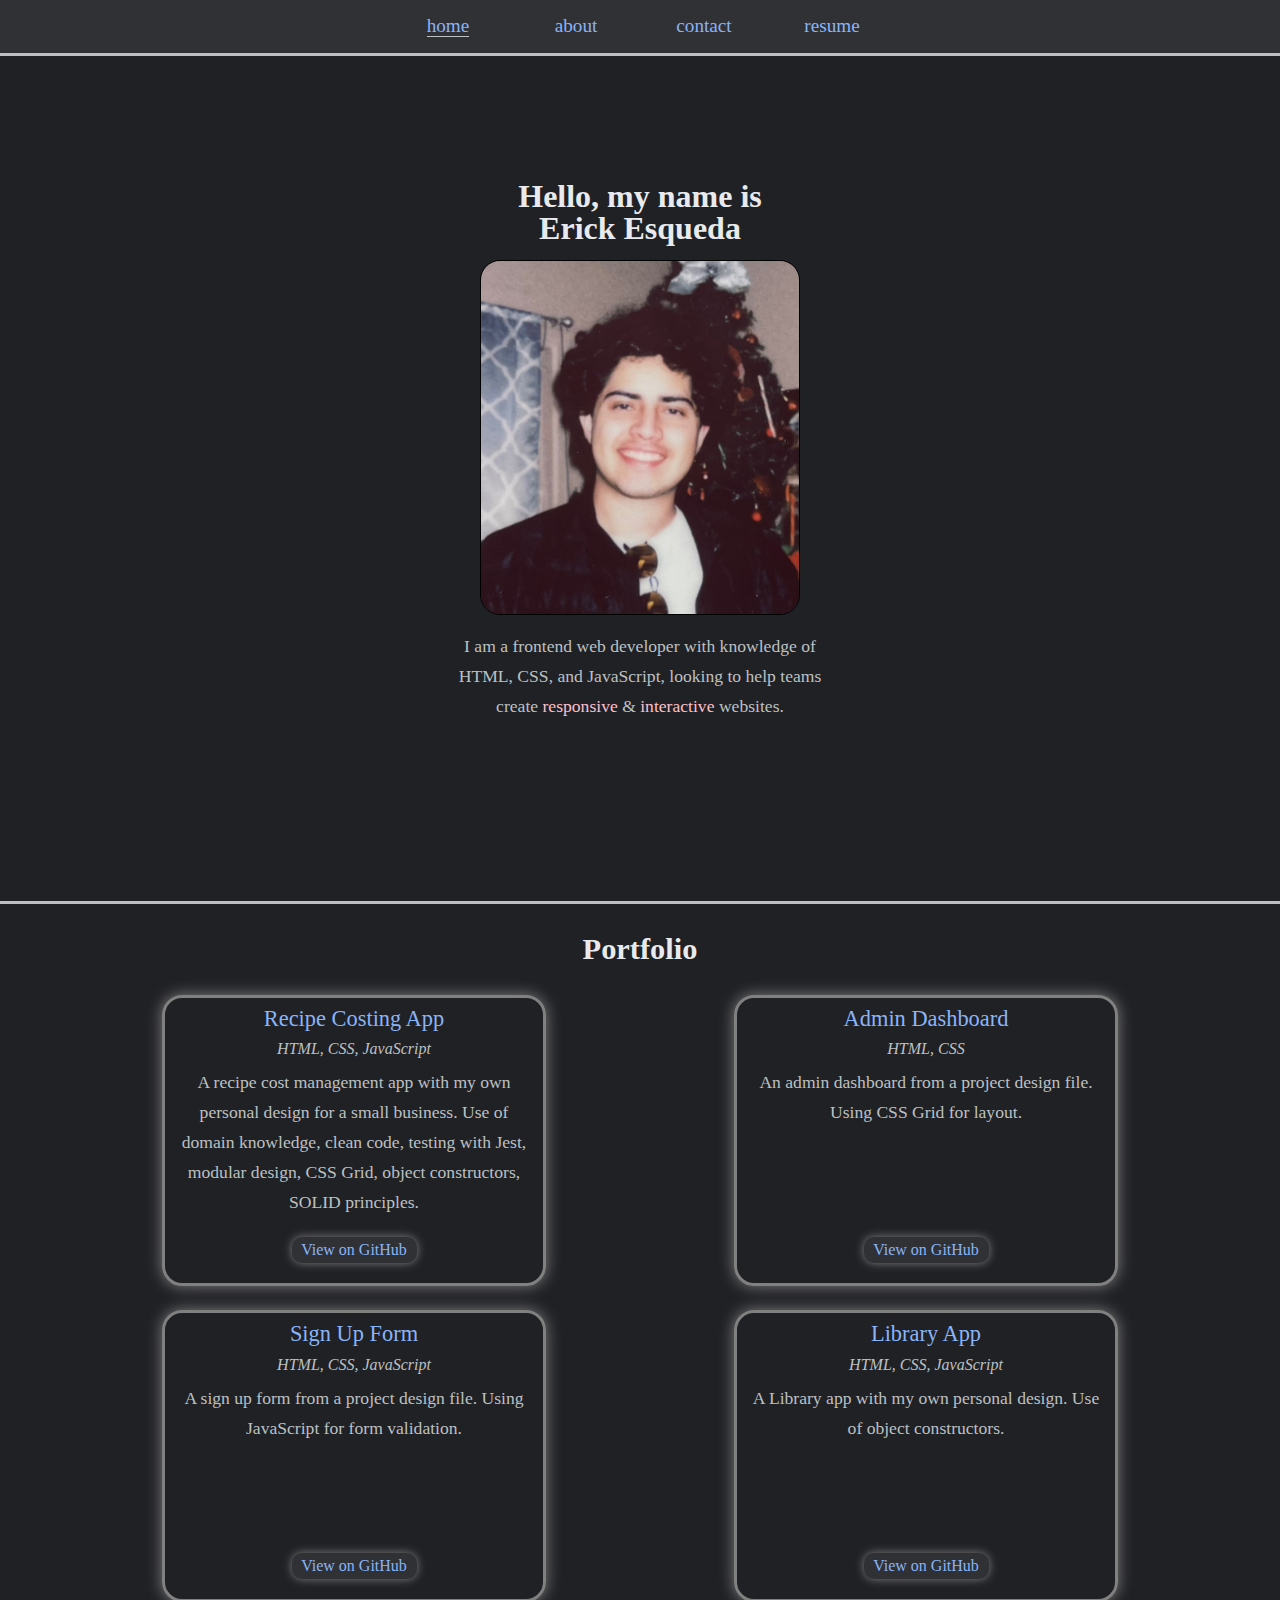
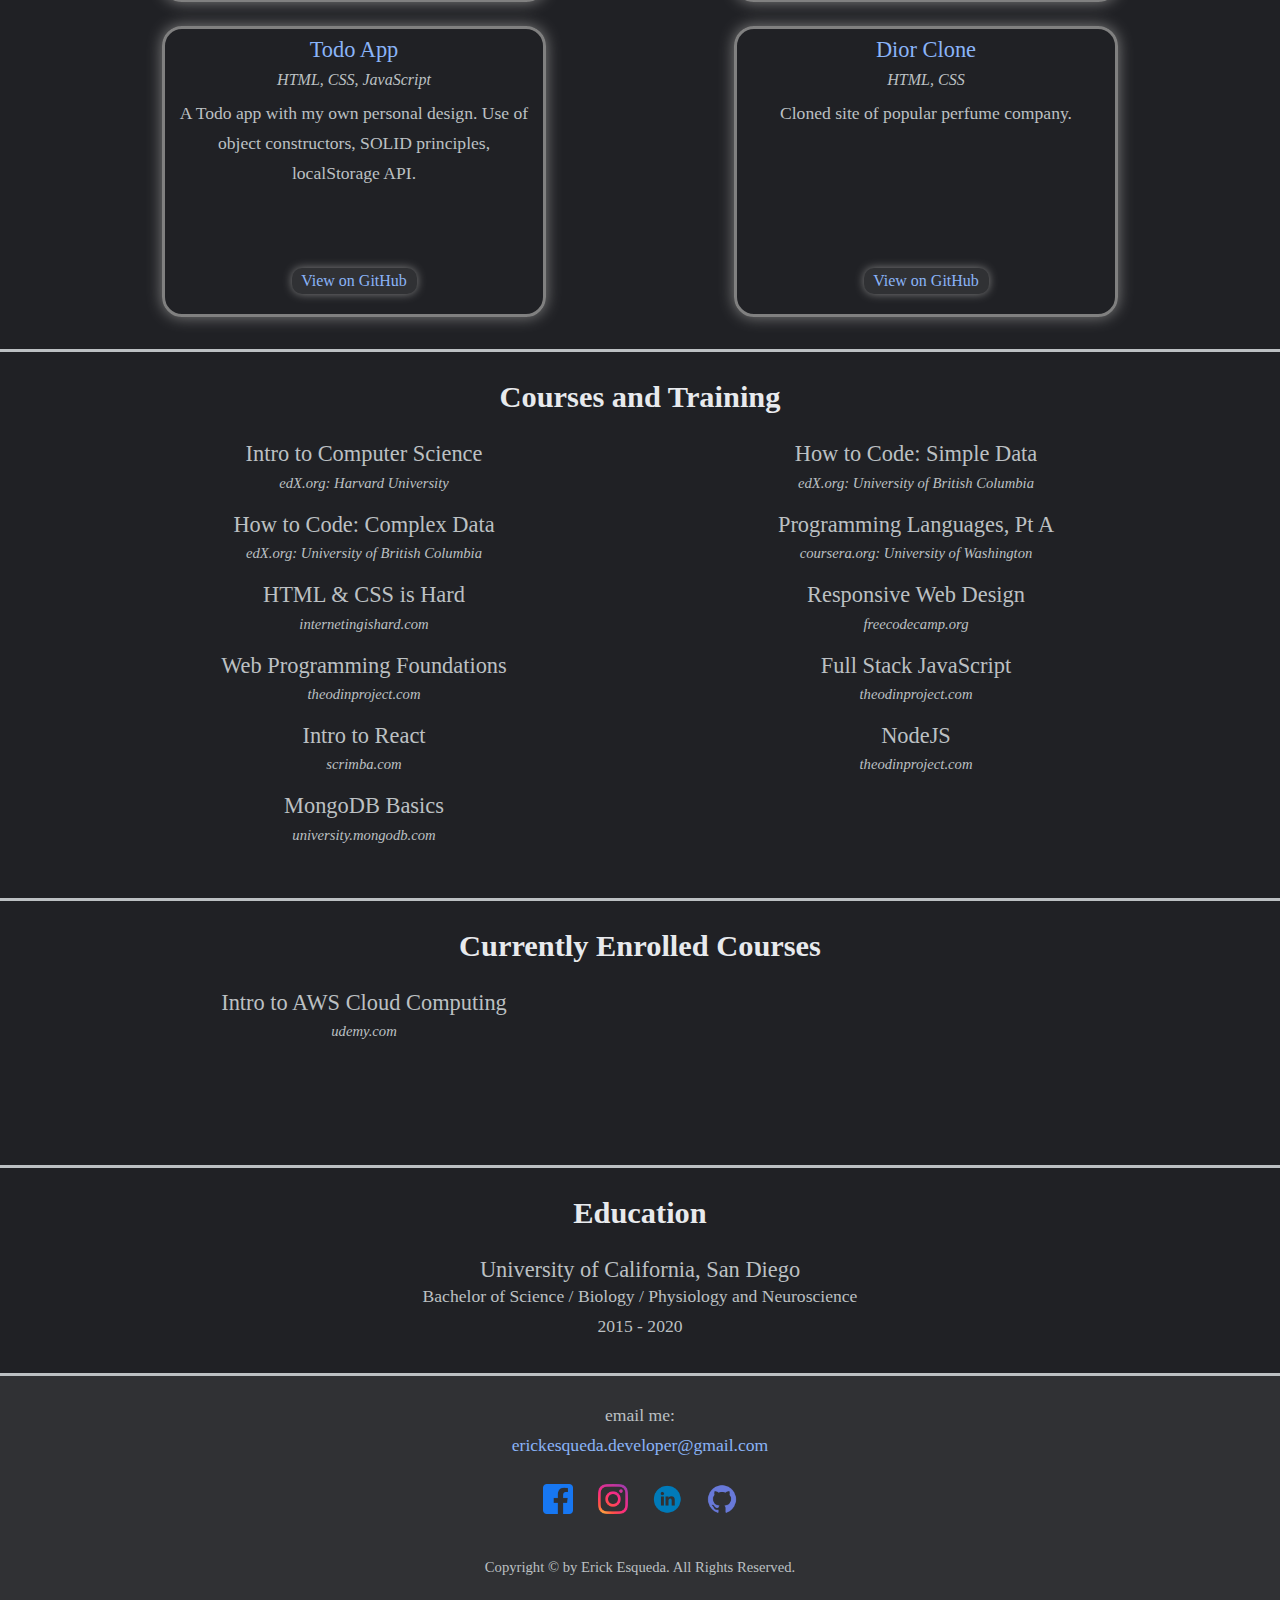
==== index.html @ 00683ad4 "updated recipe costing app description" ====
<!DOCTYPE html>
<html lang="en">
<head>
    <meta charset="UTF-8">
    <meta http-equiv="X-UA-Compatible" content="IE=edge">
    <meta name="viewport" content="width=device-width, initial-scale=1.0">
    <title>Erick Esqueda | Web Developer</title>
    <link rel="shortcut icon" type="image/png" href="images/computer-verymin.png">
    <link rel="stylesheet" href="style.css">
    <script src="main.js" defer></script>
    <meta property="og:type" content="website">
    <meta property="og:url" content="https://www.erickesqueda.net">
    <meta property="og:title" content="Erick Esqueda Web Development Portfolio">
    <meta property="og:description" content="My portfolio of web development projects.">
</head>
<body>
    <header class="index-header">
        <nav class="index-header__nav">
            <ul>
                <li>
                    <a class="main-nav un" href="index.html">home</a>
                </li>
                <li>
                    <a class="main-nav un" href="about.html">about</a>
                </li>
                <li>
                    <a class="main-nav un" href="contact.html">contact</a>
                </li>
                <li>
                    <a class="main-nav un" href="https://docs.google.com/document/d/10bdjWqkvaNZwaGxLFEgJvpulF6tFJITcMm9F76aHC4Q/edit?usp=sharing" target="_blank">resume</a>
                </li>
            </ul>
        </nav>
        <section class="index-header__title">
            <h1>Hello, my name is<br>Erick Esqueda</h1>
            <img src="images/portrait-small-min.jpg" alt="selfie">
            <p>I am a frontend web developer with knowledge of HTML, CSS, and JavaScript, looking to help teams create <span class="responsive">responsive</span> & <span class="interactive">interactive</span> websites.</p>
        </section>
    </header>
    <main>
        <section class="portfolio">
            <h2 class="portfolio__title">Portfolio</h2>
            <ul class="portfolio__projects">
                <li class="project">
                    <h3><a class="un" href="https://solovinomuncher.github.io/recipe-cost-management-app/" target="_blank">Recipe Costing App</a></h3>
                    <em>HTML, CSS, JavaScript</em>
                    <p>A recipe cost management app with my own personal design for a small business. Use of domain knowledge, clean code, testing with Jest, modular design, CSS Grid, object constructors, SOLID principles.</p>
                    <a class="btn-view-github" href="https://github.com/solovinomuncher/recipe-cost-management-app" target="_blank">View on GitHub</a>
                </li>
                <li class="project">
                    <h3><a class="un" href="https://solovinomuncher.github.io/admin-dashboard/" target="_blank">Admin Dashboard</a></h3>
                    <em>HTML, CSS</em>
                    <p>An admin dashboard from a project design file. Using CSS Grid for layout.</p>
                    <a class="btn-view-github" href="https://github.com/solovinomuncher/admin-dashboard" target="_blank">View on GitHub</a>
                </li>
                <li class="project">
                    <h3><a class="un" href="https://solovinomuncher.github.io/sign-up-form/" target="_blank">Sign Up Form</a></h3>
                    <em>HTML, CSS, JavaScript</em>
                    <p>A sign up form from a project design file. Using JavaScript for form validation.</p>
                    <a class="btn-view-github" href="https://github.com/solovinomuncher/sign-up-form" target="_blank">View on GitHub</a>
                </li>
                <li class="project">
                    <h3><a class="un" href="https://solovinomuncher.github.io/library-app/" target="_blank">Library App</a></h3>
                    <em>HTML, CSS, JavaScript</em>
                    <p>A Library app with my own personal design. Use of object constructors.</p>
                    <a class="btn-view-github" href="https://github.com/solovinomuncher/library-app" target="_blank">View on GitHub</a>
                </li>
                <li class="project">
                    <h3><a class="un" href="https://solovinomuncher.github.io/todo-app-v2/" target="_blank">Todo App</a></h3>
                    <em>HTML, CSS, JavaScript</em>
                    <p>A Todo app with my own personal design. Use of object constructors, SOLID principles, localStorage API.</p>
                    <a class="btn-view-github" href="https://github.com/solovinomuncher/todo-app-v2" target="_blank">View on GitHub</a>
                </li>
                <li class="project">
                    <h3><a class="un" href="https://solovinomuncher.github.io/perfume-website/" target="_blank">Dior Clone</a></h3>
                    <em>HTML, CSS</em>
                    <p>Cloned site of popular perfume company.</p>
                    <a class="btn-view-github" href="https://github.com/solovinomuncher/perfume-website" target="_blank">View on GitHub</a>
                </li>
            </ul>
        </section>
        <section class="courses-and-training">
            <h2 class="courses-and-training__title">Courses and Training</h2>
            <ul class="courses-and-training__list">
                <li class="courses-and-training__list__items">
                    <h3><a class="un" href="https://www.edx.org/course/introduction-computer-science-harvardx-cs50x" target="_blank">Intro to Computer Science</a></h3>
                    <p><small><em>edX.org: Harvard University</em></small></p>
                </li>
                <li class="courses-and-training__list__items">
                    <h3><a class="un" href="https://www.edx.org/course/how-to-code-simple-data" target="_blank">How to Code: Simple Data</a></h3>
                    <p><small><em>edX.org: University of British Columbia</em></small></p>
                </li>
                <li class="courses-and-training__list__items">
                    <h3><a class="un" href="https://www.edx.org/course/how-to-code-complex-data" target="_blank">How to Code: Complex Data</a></h3>
                    <p><small><em>edX.org: University of British Columbia</em></small></p>
                </li>
                <li class="courses-and-training__list__items">
                    <h3><a class="un" href="https://www.coursera.org/learn/programming-languages" target="_blank">Programming Languages, Pt A</a></h3>
                    <p><small><em>coursera.org: University of Washington</em></small></p>
                </li>
                <li class="courses-and-training__list__items">
                    <h3><a class="un" href="https://www.internetingishard.com/html-and-css/" target="_blank">HTML & CSS is Hard</a></h3>
                    <p><small><em>internetingishard.com</em></small></p>
                </li>
                <li class="courses-and-training__list__items">
                    <h3><a class="un" href="https://www.freecodecamp.org/learn/responsive-web-design/" target="_blank">Responsive Web Design</a></h3>
                    <p id="portfolio"><small><em>freecodecamp.org</em></small></p>
                </li>
                <li class="courses-and-training__list__items">
                    <h3><a class="un" href="https://www.theodinproject.com/paths/foundations/courses/foundations" target="_blank">Web Programming Foundations</a></h3>
                    <p id="portfolio"><small><em>theodinproject.com</em></small></p>
                </li>
                <li class="courses-and-training__list__items">
                    <h3><a class="un" href="https://www.theodinproject.com/paths/full-stack-javascript?" target="_blank">Full Stack JavaScript</a></h3>
                    <p id="portfolio"><small><em>theodinproject.com</em></small></p>
                </li>
                <li class="courses-and-training__list__items">
                    <h3><a class="un" href="https://scrimba.com/learn/learnreact" target="_blank">Intro to React</a></h3>
                    <p id="portfolio"><small><em>scrimba.com</em></small></p>
                </li>
                <li class="courses-and-training__list__items">
                    <h3><a class="un" href="https://www.theodinproject.com/paths/full-stack-javascript/courses/nodejs" target="_blank">NodeJS</a></h3>
                    <p id="portfolio"><small><em>theodinproject.com</em></small></p>
                </li>
                <li class="courses-and-training__list__items">
                    <h3><a class="un" href="https://university.mongodb.com/courses/M001/about" target="_blank">MongoDB Basics</a></h3>
                    <p id="portfolio"><small><em>university.mongodb.com</em></small></p>
                </li>
            </ul>
        </section>
        <section class="courses-and-training">
            <h2 class="courses-and-training__title">Currently Enrolled Courses</h2>
            <ul class="courses-and-training__list">
                <li class="courses-and-training__list__items">
                    <h3><a class="un" href="https://www.udemy.com/course/introduction-to-aws-cloud-computing/?LSNPUBID=JVFxdTr9V80&ranEAID=JVFxdTr9V80&ranMID=39197&ranSiteID=JVFxdTr9V80-3hwaSV8CZzuZ5a.ZhINGnw&utm_medium=udemyads&utm_source=aff-campaign" target="_blank">Intro to AWS Cloud Computing</a></h3>
                    <p id="portfolio"><small><em>udemy.com</em></small></p>
                </li>
            </ul>
        </section>
        <section class="education">
            <h2 class="education__title">Education</h2>
            <ul class="education__list">
                <li class="education__list__items">
                    <h3>University of California, San Diego</h3> 
                    <p>Bachelor of Science / Biology / Physiology and Neuroscience</p>
                    <p><time datetime="2015">2015</time> - <time datetime="2020">2020</time></p>
                </li>
            </ul>
        </section>
    </main>
    <footer class="footer">
        <address id="contact" class="footer__contact-info">
            <p>email me:</p>
            <p><a href="mailto:erickesqueda.developer@gmail.com">erickesqueda.developer@gmail.com</a></p>
        </address>
        <ul class="footer__socials">
            <li>
                <a href="https://www.facebook.com/erick.esqueda.5" class="socials facebook"><img class="socials-img" src="images/fb-logo-min.png"></a>
            </li>
            <li>
                <a href="https://www.instagram.com/doublee922/" class="socials instagram"><img class="socials-img" src="images/ig-logo-verymin.png"></a>
            </li>
            <li>
                <a href="https://www.linkedin.com/in/erickesqueda/" class="socials linkedin"><img class="socials-img" src="images/linkedin-logo-verymin.png"></a>
            </li>
            <li>
                <a href="https://github.com/solovinomuncher/" class="socials github"><img class="socials-img" src="images/github-logo-min.png"></a>
            </li>
        </ul>
        <p class="footer__copyright-info"><small>Copyright © by Erick Esqueda. All Rights Reserved.</small></p>
    </footer>
</body>
</html>
---- style.css ----
/* CSS Reset */

* {
  box-sizing: border-box;
}

html,
body,
div,
span,
applet,
object,
iframe,
h1,
h2,
h3,
h4,
h5,
h6,
p,
blockquote,
pre,
a,
abbr,
acronym,
address,
big,
cite,
code,
del,
dfn,
em,
img,
ins,
kbd,
q,
s,
samp,
small,
strike,
strong,
sub,
sup,
tt,
var,
b,
u,
i,
center,
dl,
dt,
dd,
ol,
ul,
li,
fieldset,
form,
label,
legend,
table,
caption,
tbody,
tfoot,
thead,
tr,
th,
td,
article,
aside,
canvas,
details,
embed,
figure,
figcaption,
footer,
header,
hgroup,
menu,
nav,
output,
ruby,
section,
summary,
time,
mark,
audio,
video {
  margin: 0;
  padding: 0;
  border: 0;
  font-size: 100%;
  font: inherit;
  vertical-align: baseline;
}
/* HTML5 display-role reset for older browsers */
article,
aside,
details,
figcaption,
figure,
footer,
header,
hgroup,
menu,
nav,
section {
  display: block;
}
body {
  line-height: 1;
}
ol,
ul {
  list-style: none;
}
blockquote,
q {
  quotes: none;
}
blockquote:before,
blockquote:after,
q:before,
q:after {
  content: "";
  content: none;
}
table {
  border-collapse: collapse;
  border-spacing: 0;
}

/* variables */

:root {
  /* --main-bg-color: #212121; */
  /* Google's dark mode black bg main */
  --main-bg-color: rgba(32, 33, 37);

  /* Google's dark mode grey bg secondary */
  --secondary-bg-color: rgba(48, 49, 52, 1);

  /* --main-text-color: rgba(245, 245, 245, 0.87); */
  /* Google's dark mode white text */
  --main-text-color: rgba(188, 192, 195, 1);

  /* --link-color: rgba(11, 127, 171, 1); */
  /* Google's dark mode blue link */
  --link-color: rgba(138, 180, 248, 1);

  /* --link-hover-color: darkorchid; */
  /* Google's dark mode purple link */
  --link-hover-color: rgba(197, 138, 249, 1);

  /* Google's dark mode white main result */
  --h1-h2-color: rgba(232, 234, 237, 1);

  --main-font-family: "Roboto Slab", serif;
}

/* font & text */

@import url("https://fonts.googleapis.com/css2?family=Roboto&family=Roboto+Slab&display=swap");

html {
  scroll-behavior: smooth;
  font-family: "Roboto", sans-serif;
  font-family: "Roboto Slab", serif;
}

h1 {
  font-size: 2rem;
  color: var(--h1-h2-color);
  font-weight: bold;
}

h2 {
  font-size: 1.9rem;
  /* text-decoration: underline; */
  /* text-underline-offset: 2px; */
  color: var(--h1-h2-color);
  font-weight: bold;
}

h3 {
  font-size: 1.4rem;
}

p {
  font-size: 1.1rem;
  line-height: 30px;
}

em {
  font-style: italic;
}

small {
  font-size: smaller;
}

/* ================= */
/* utility */
/* ================= */

body {
  /* background: #121212; */
  background: var(--main-bg-color);
  color: var(--main-text-color);
}

/* links */
a {
  color: var(--link-color);
  text-decoration: none;
  transition: all 0.3s ease-in-out 0s;
}

h3 a {
  transition: all 0.3s ease-in-out 0s;
}

a:visited,
a:visited {
  color: var(--link-color);
}

a:hover,
a:active {
  color: var(--link-hover-color);
  transition: all 0.3s ease-in-out 0s;
}

h3 a:hover,
h3 a:active {
  color: var(--link-hover-color);
  transition: all 0.3s ease-in-out 0s;
}

.un {
  display: inline-block;
}

.un::after {
  content: "";
  width: 0px;
  height: 1px;
  display: block;
  background: var(--main-text-color);
  transition: 0.3s;
}

.un:hover::after {
  width: 100%;
}

.active {
  border-bottom: 1px solid var(--main-text-color);
}

.responsive {
  color: pink;
  display: inline-block;
  transition: font-size 0.3s ease-in-out 0s;
}

.responsive:hover {
  font-size: 0.75rem;
}

.interactive {
  color: pink;
  display: inline-block;
  transition: transform 0.3s ease-in-out 0s;
}

.interactive:hover {
  transform: rotate(180deg);
}

/* ================= */
/* index page */
/* ================= */

/* header */
.index-header {
  display: grid;
  text-align: center;
}

.index-header__nav {
  position: fixed;
  width: 100%;
  background: var(--secondary-bg-color);
  border-bottom: 3px solid var(--main-text-color);
}

.index-header__nav > ul {
  display: grid;
  grid-template-columns: 1fr 1fr 1fr 1fr;
  margin: 1em 0 1em 0;
}

.index-header__nav > ul li {
  list-style-type: none;
  font-size: 1.2rem;
}

.index-header__title {
  display: grid;
  justify-items: center;
  padding: 20vh 1em 20vh 1em;
  border-bottom: 3px solid var(--main-text-color);
}

.index-header__title > p {
  margin: 0 2em 0 2em;
}

.index-header__title > img {
  width: 55vw;
  border: 1px solid black;
  border-radius: 20px;
  margin: 1em 0 1em 0;
}

@media (min-width: 750px) {
  .index-header__title > p {
    margin: 0;
    width: 30vw;
  }
  .index-header__title > img {
    width: 30vw;
  }
}

@media (min-width: 1000px) {
  .index-header__nav > ul {
    grid-template-columns: 3fr 1fr 1fr 1fr 1fr 3fr;
    grid-template-rows: 1fr;
  }
  .index-header__nav > ul > li:first-of-type {
    grid-column-start: 2;
  }
  .index-header__title > img {
    width: 25vw;
  }
}

/* education */
.education__title {
  text-align: center;
  padding: 1em 0 1em 0;
}

.education__list {
  display: grid;
  text-align: center;
  padding: 0 1em 1em 1em;
  list-style-type: none;
}

.education__list__items {
  margin: 0 0 1em 0;
}

/* courses and training */
.courses-and-training {
  border-bottom: 3px solid var(--main-text-color);
}

.courses-and-training__title {
  text-align: center;
  padding: 1em 0 1em 0;
}

.courses-and-training__list {
  display: grid;
  text-align: center;
  padding: 0 1em 1em 1em;
  list-style-type: none;
}

.courses-and-training__list__items {
  margin: 0 0 1em 0;
}

.courses-and-training__list__items h3 a {
  color: var(--main-text-color);
}

.courses-and-training__list__items h3 a:visited {
  color: var(--main-text-color);
}

.courses-and-training__list__items h3 a:hover,
.courses-and-training__list__items h3 a:active {
  color: var(--link-hover-color);
}

@media (min-width: 750px) {
  .courses-and-training__list {
    grid-template-rows: 1fr 1fr;
    grid-template-columns: 1fr 1fr;
    gap: 1em;
    margin: 0 5em 2em 5em;
    justify-items: center;
  }
  .courses-and-training__list__items {
    margin: 0;
    width: 30vw;
  }
  /* .courses-and-training__list__items:last-child {
        grid-column: 1/3;
    } */
}

/* portfolio */
.portfolio {
  display: grid;
  text-align: center;
  border-bottom: 3px solid var(--main-text-color);
}

.portfolio__title {
  margin: 1em 0 1em 0;
}

.portfolio__projects {
  display: grid;
  grid-auto-rows: 1fr;
  list-style-type: none;
  margin: 0 1em 1em 1em;
}

.project {
  margin: 0 0 1em 0;
  display: grid;
  grid-template-rows: min-content min-content 1fr min-content;
  /* grid-auto-rows: minmax(min-content, max-content); */
  gap: 10px;
  border: 3px solid grey;
  padding: 10px;
  border-radius: 20px;
  box-shadow: 0px 0px 15px grey;
}

.btn-view-github {
  display: inline-block;
  width: 125px;
  justify-self: center;
  background: var(--secondary-bg-color);
  color: var(--link-color);
  border-radius: 10px;
  box-shadow: 0px 0px 10px grey;
  padding: 5px;
  margin-top: 10px;
  margin-bottom: 10px;
  transition: all 0.3s ease-in-out 0s;
}

.btn-view-github:visited {
  background: var(--secondary-bg-color);
  color: var(--link-color);
  transition: all 0.3s ease-in-out 0s;
}

.btn-view-github:hover,
.btn-view-github:active {
  color: var(--link-hover-color);
  transition: all 0.3s ease-in-out 0s;
}

@media (min-width: 750px) {
  .portfolio__projects {
    grid-template-rows: 1fr 1fr;
    grid-template-columns: 1fr 1fr;
    gap: 1.5em;
    margin: 0 5em 2em 5em;
    justify-items: center;
  }
  .project {
    margin: 0;
    width: 30vw;
  }
}

/* footer */
.footer {
  border-top: 3px solid var(--main-text-color);
  background: var(--secondary-bg-color);
  text-align: center;
}

.footer__copyright-info {
  padding: 1em 1em 1em 1em;
}

.footer__socials {
  padding: 0 1em 1em 1em;
  display: grid;
  grid-auto-flow: column;
  list-style-type: none;
}

.socials-img {
  width: 30px;
  transition: all 0.3s ease-in-out 0s;
}

.socials-img:hover {
  background: var(--link-hover-color);
  border-radius: 50%;
}

.footer__contact-info {
  padding: 1.5em 0 1.5em 0;
}

@media (min-width: 750px) {
  .footer {
    display: grid;
    justify-items: center;
  }
  .footer__socials {
    width: 250px;
  }
}

/* ================= */
/* about page */
/* ================= */

.about-me-main {
  padding: 4em 2em;
}

.about-me-article {
  padding-top: 1em;
  display: grid;
}

.about-me-article img {
  margin: 20px;
  max-width: 75%;
  justify-self: center;
  border: 1px solid black;
  border-radius: 20px;
}

.about-me-article > p {
  padding-bottom: 1em;
}

.about-me-article > h3 {
  padding-top: 0.75em;
  padding-bottom: 0.5em;
}

@media (min-width: 750px) {
  .about-me-main {
    padding: 4em 10em;
  }

  .about-me-article img {
    max-width: 350px;
  }
}

@media (min-width: 1500px) {
  .about-me-main {
    display: grid;
    margin: 0 auto;
    padding: 4em 10em;
    align-items: center;
    justify-items: center;
    width: 1000px;
  }
}

/* ================= */
/* contact page */
/* ================= */

.contact-form {
  padding: 0 2em 4em 2em;
  display: grid;
  grid-template-columns: 1fr 1fr;
  grid-template-rows: 3em 3em 3em 3em 300px 3em;
}

.contact-form-body .not-working {
  padding-top: 3.5em;
  padding: 4em 2em 1em 2em;
  text-align: center;
}

.form-group {
  display: grid;
  grid-template-columns: 1fr 3fr;
  grid-column: 1/3;
}

.contact-title {
  grid-column: 1/3;
}

.form-group label {
  align-self: center;
}

.form-group input {
  align-self: center;
  background: var(--secondary-bg-color);
  color: var(--main-text-color);
  font-family: var(--main-font-family);
  font-size: 1.1rem;
  border: 1px solid var(--main-text-color);
}

.form-group input:focus {
  outline: none;
  border: 1px solid var(--link-hover-color);
}

.form-group textarea {
  background: var(--secondary-bg-color);
  color: var(--main-text-color);
  font-family: var(--main-font-family);
  font-size: 1.1rem;
  border: 1px solid var(--main-text-color);
}

.form-group textarea:focus {
  outline: none;
  border: 1px solid var(--link-hover-color);
}

label[for="message"] {
  align-self: start;
  padding-top: 1rem;
}

.contact-form #message {
  width: 100%;
  height: 90%;
  align-self: center;
}

.contact-form button {
  margin-top: 10px;
  grid-column: 1/3;
  background: var(--main-text-color);
  transition: all 0.3s ease-in-out 0s;
}

.contact-form button:hover,
.contact-form button:active {
  background: var(--link-hover-color);
  transition: all 0.3s ease-in-out 0s;
}
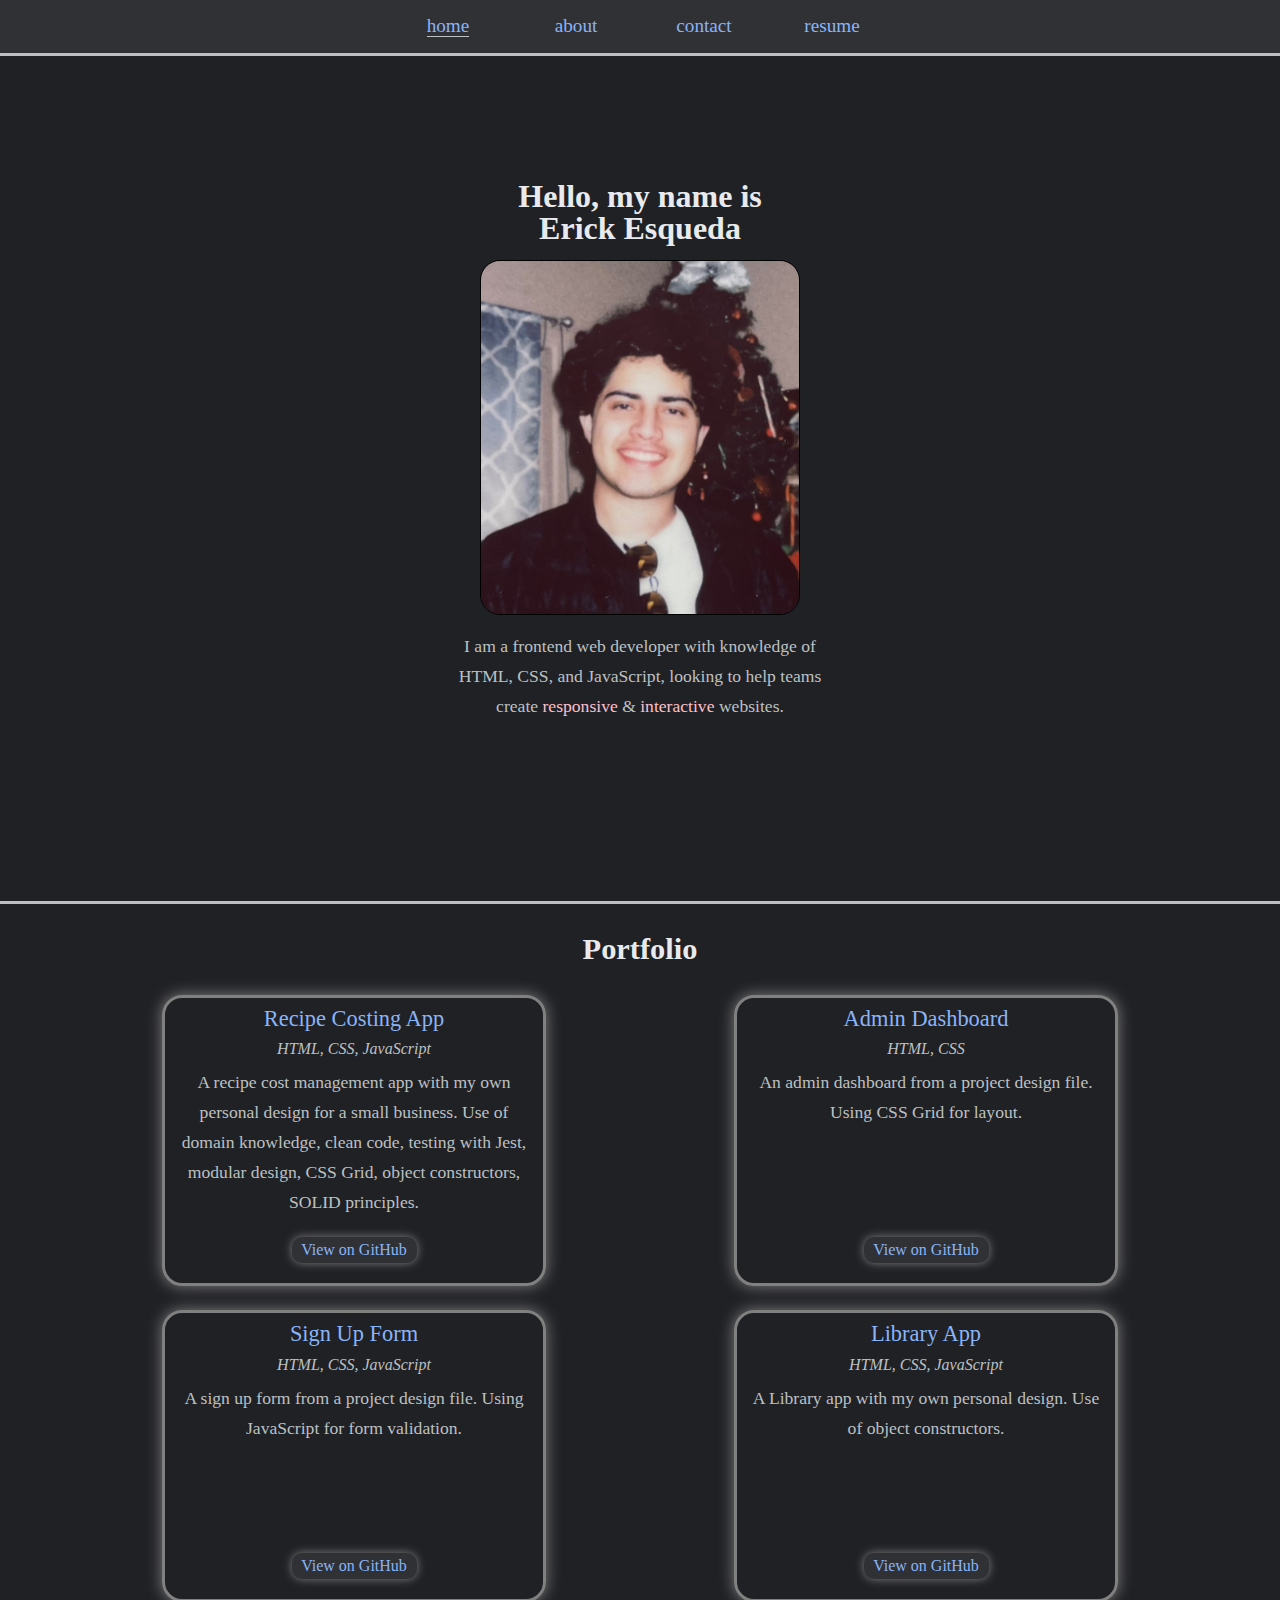
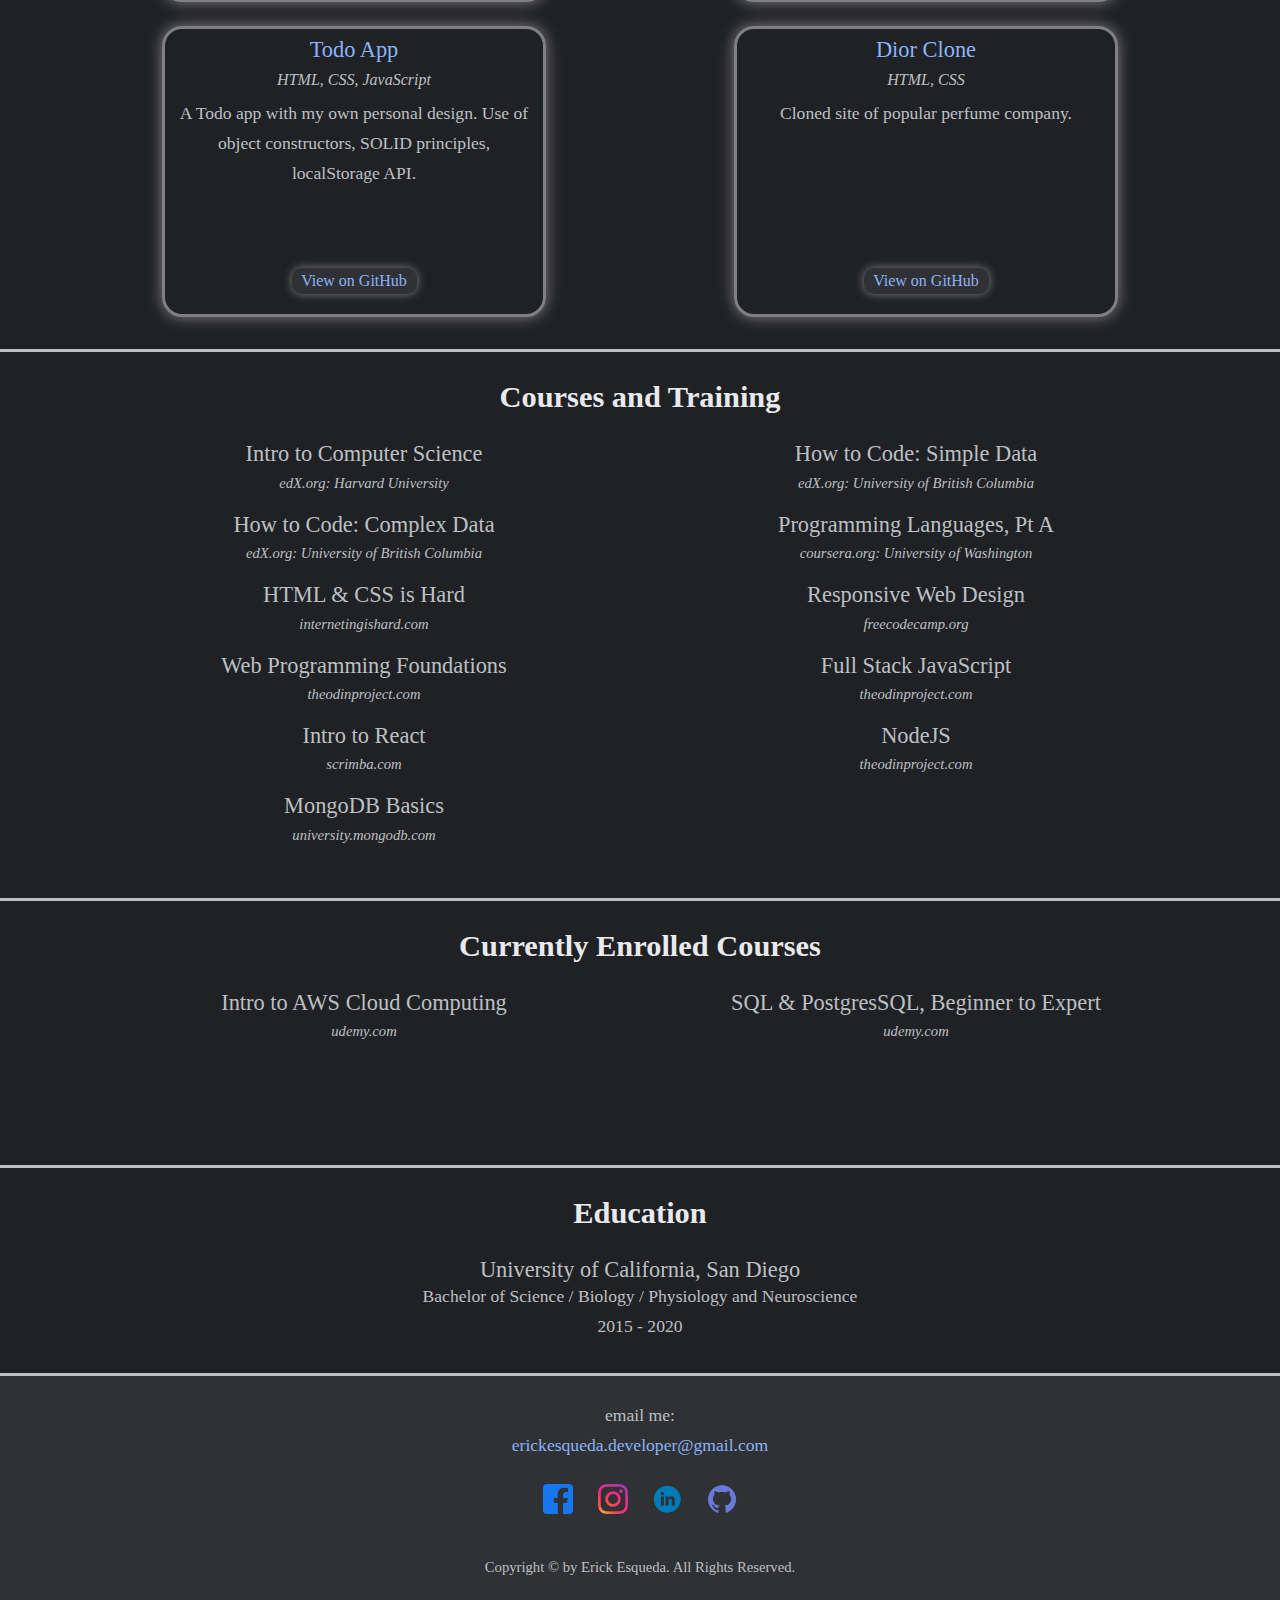
==== commit 02f9b1ba: "added sql & postgres sql course to currently enrolled section" ====
--- a/index.html
+++ b/index.html
@@ -135,6 +135,10 @@
                     <h3><a class="un" href="https://www.udemy.com/course/introduction-to-aws-cloud-computing/?LSNPUBID=JVFxdTr9V80&ranEAID=JVFxdTr9V80&ranMID=39197&ranSiteID=JVFxdTr9V80-3hwaSV8CZzuZ5a.ZhINGnw&utm_medium=udemyads&utm_source=aff-campaign" target="_blank">Intro to AWS Cloud Computing</a></h3>
                     <p id="portfolio"><small><em>udemy.com</em></small></p>
                 </li>
+                <li class="courses-and-training__list__items">
+                    <h3><a class="un" href="https://www.udemy.com/course/sql-and-postgresql-for-beginners/?ranMID=39197&ranEAID=JVFxdTr9V80&ranSiteID=JVFxdTr9V80-0eMVoZf4ewpda67q4CRKzw&LSNPUBID=JVFxdTr9V80&utm_source=aff-campaign&utm_medium=udemyads" target="_blank">SQL & PostgresSQL, Beginner to Expert</a></h3>
+                    <p id="portfolio"><small><em>udemy.com</em></small></p>
+                </li>
             </ul>
         </section>
         <section class="education">
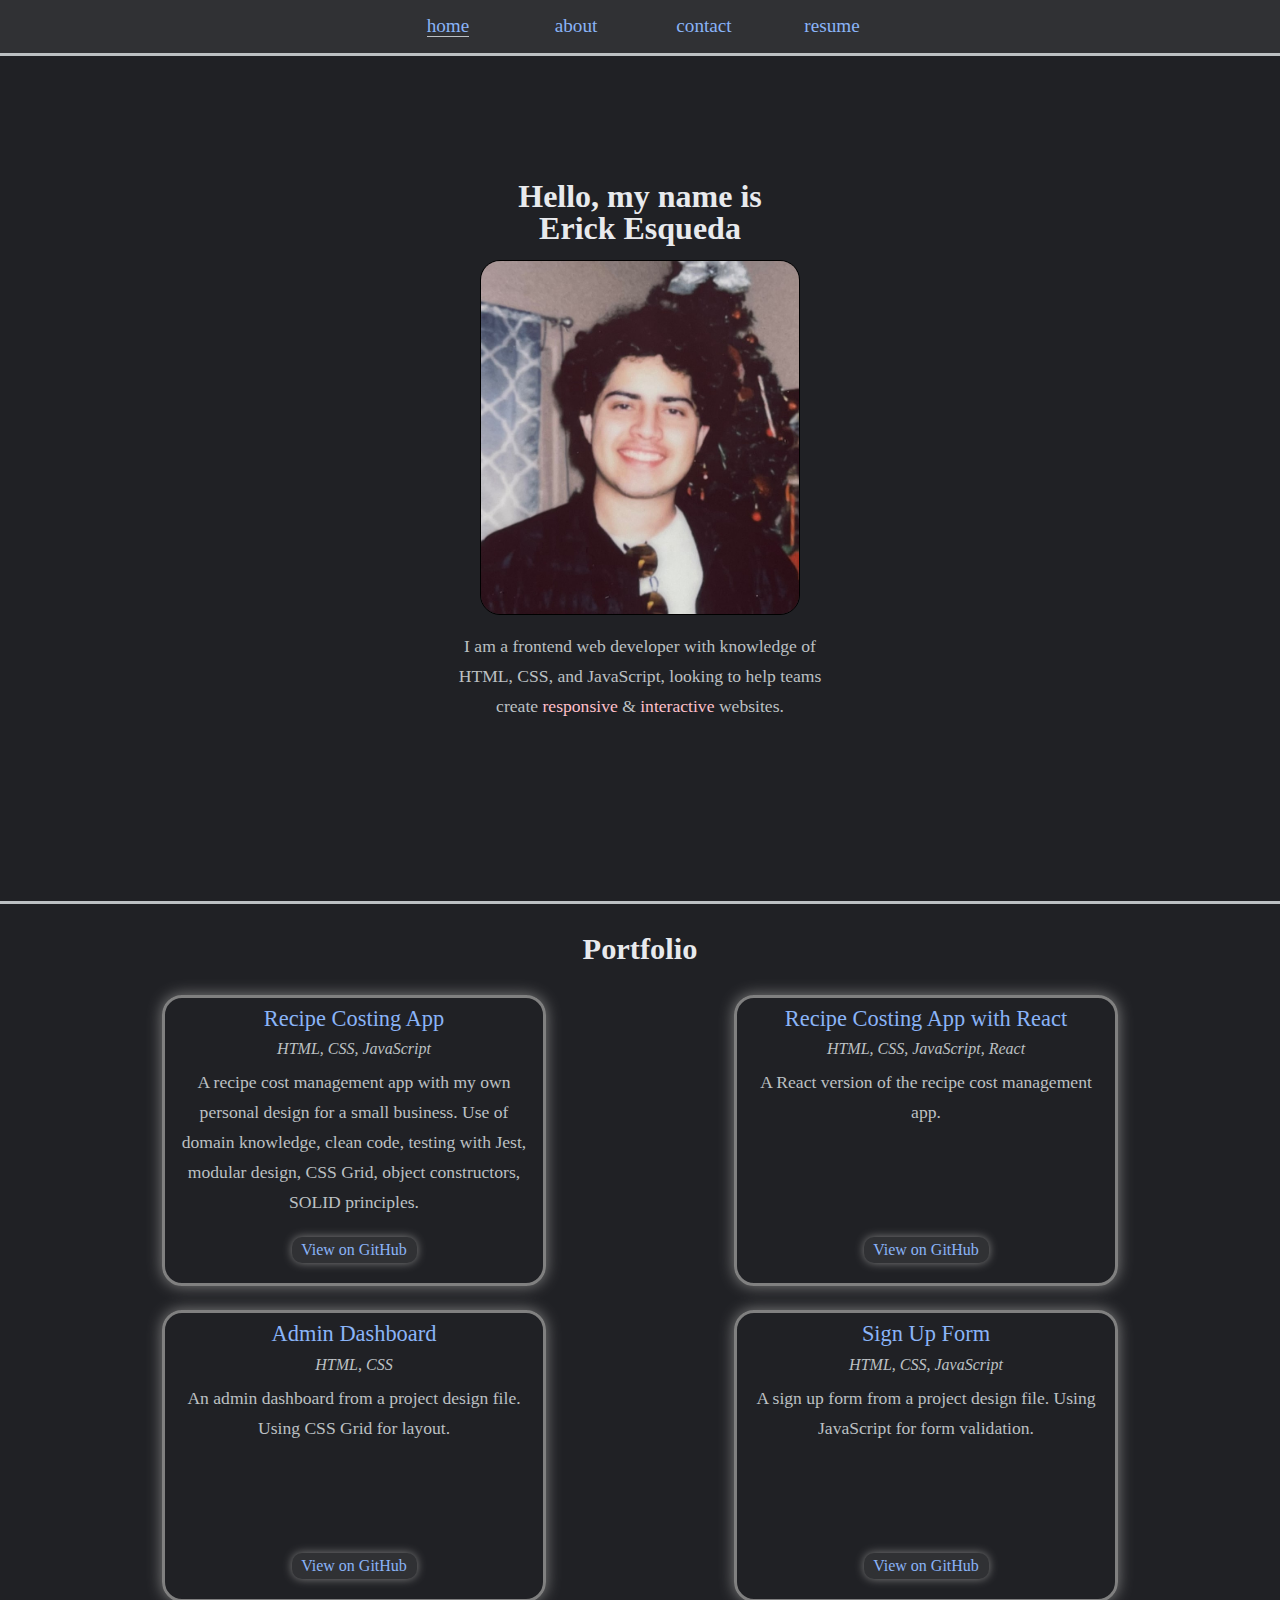
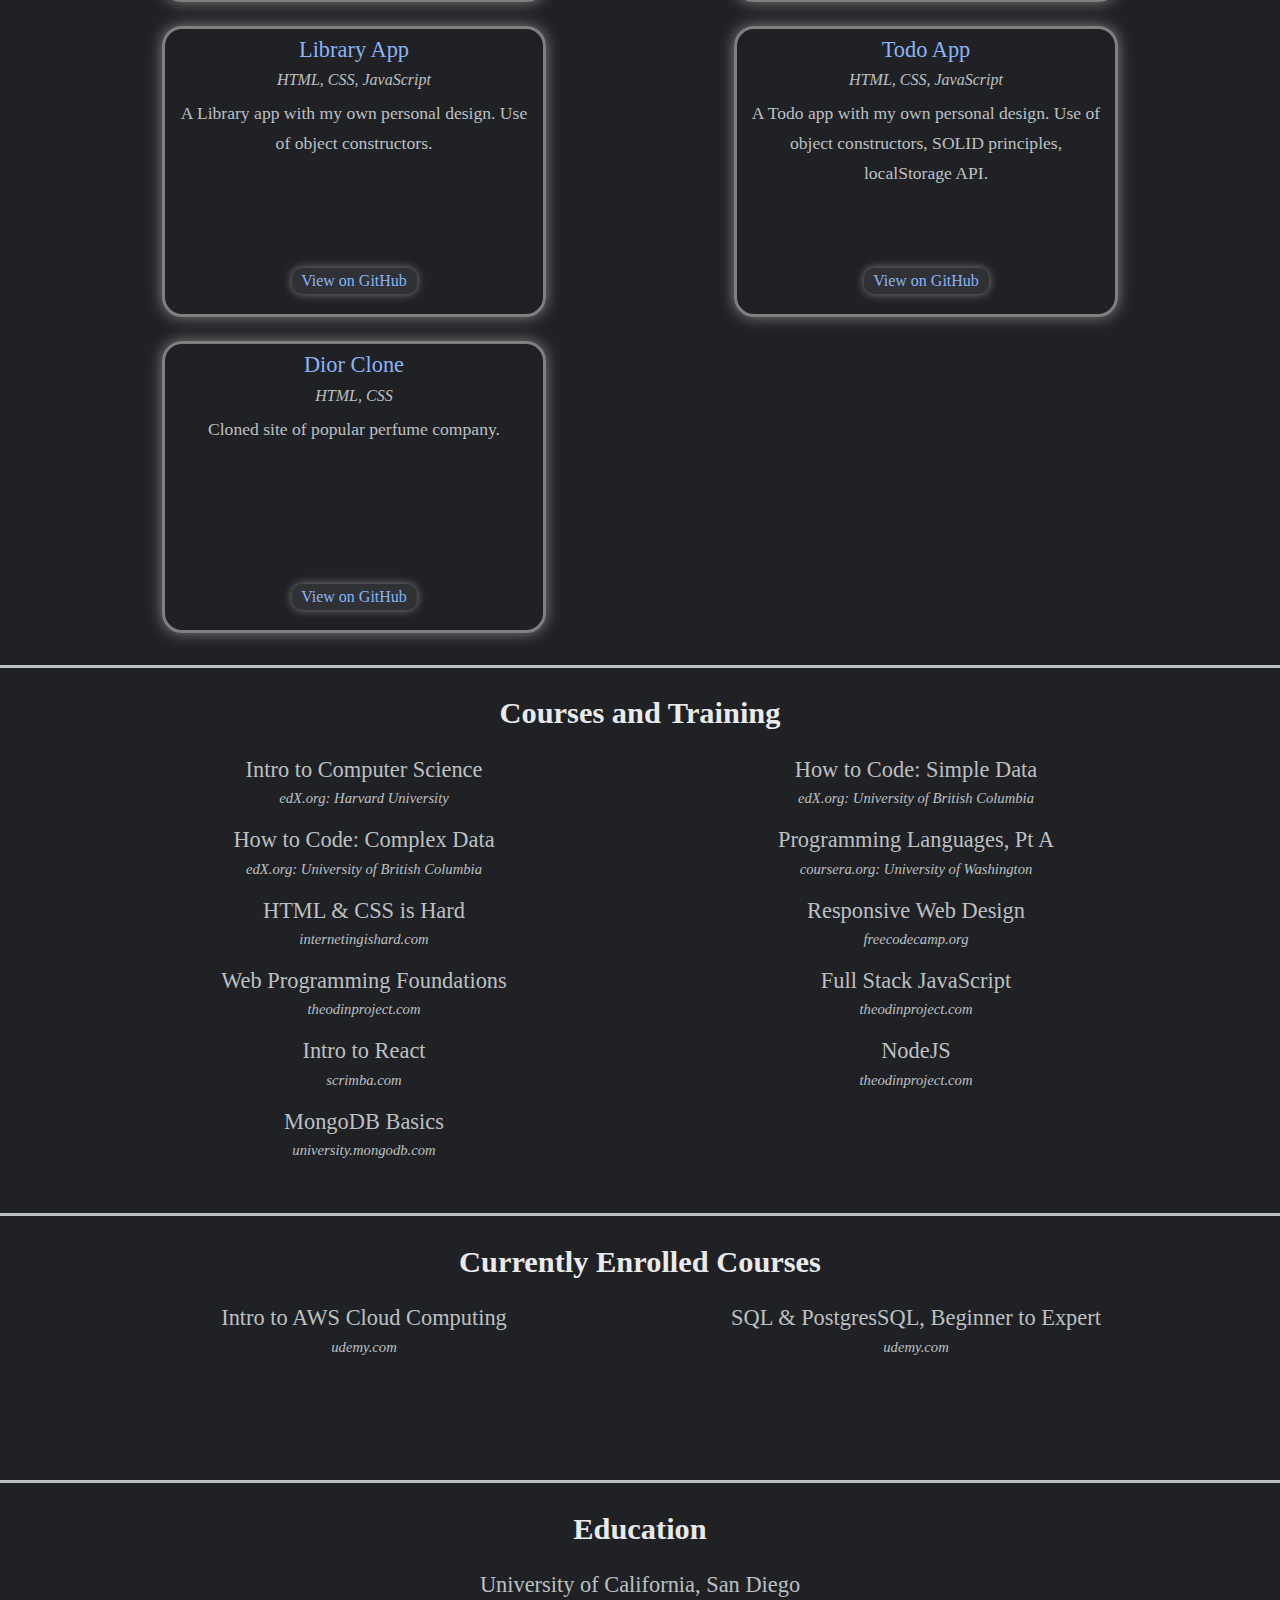
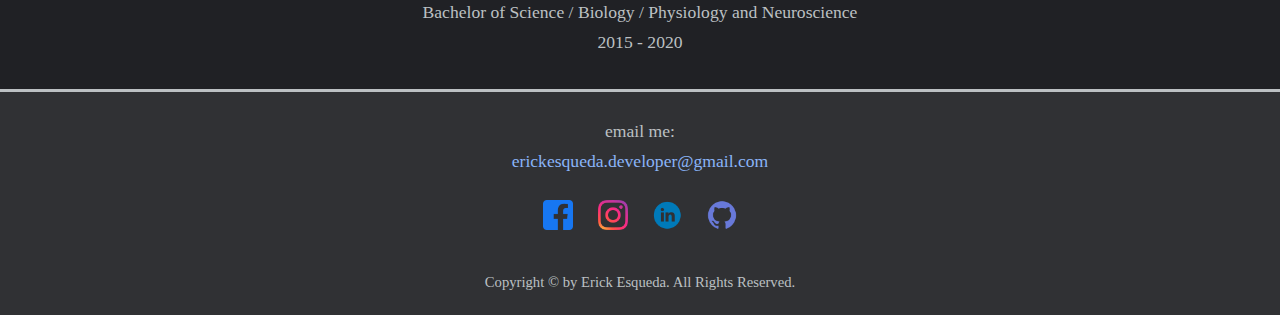
==== commit 40bc4a04: "added react version of recipe costing app" ====
--- a/index.html
+++ b/index.html
@@ -46,6 +46,12 @@
                     <em>HTML, CSS, JavaScript</em>
                     <p>A recipe cost management app with my own personal design for a small business. Use of domain knowledge, clean code, testing with Jest, modular design, CSS Grid, object constructors, SOLID principles.</p>
                     <a class="btn-view-github" href="https://github.com/solovinomuncher/recipe-cost-management-app" target="_blank">View on GitHub</a>
+                </li>
+                <li class="project">
+                    <h3><a class="un" href="https://solovinomuncher.github.io/recipe-cost-management-app/" target="_blank">Recipe Costing App with React</a></h3>
+                    <em>HTML, CSS, JavaScript, React</em>
+                    <p>A React version of the recipe cost management app.</p>
+                    <a class="btn-view-github" href="https://github.com/solovinomuncher/recipe-costing-app-react" target="_blank">View on GitHub</a>
                 </li>
                 <li class="project">
                     <h3><a class="un" href="https://solovinomuncher.github.io/admin-dashboard/" target="_blank">Admin Dashboard</a></h3>
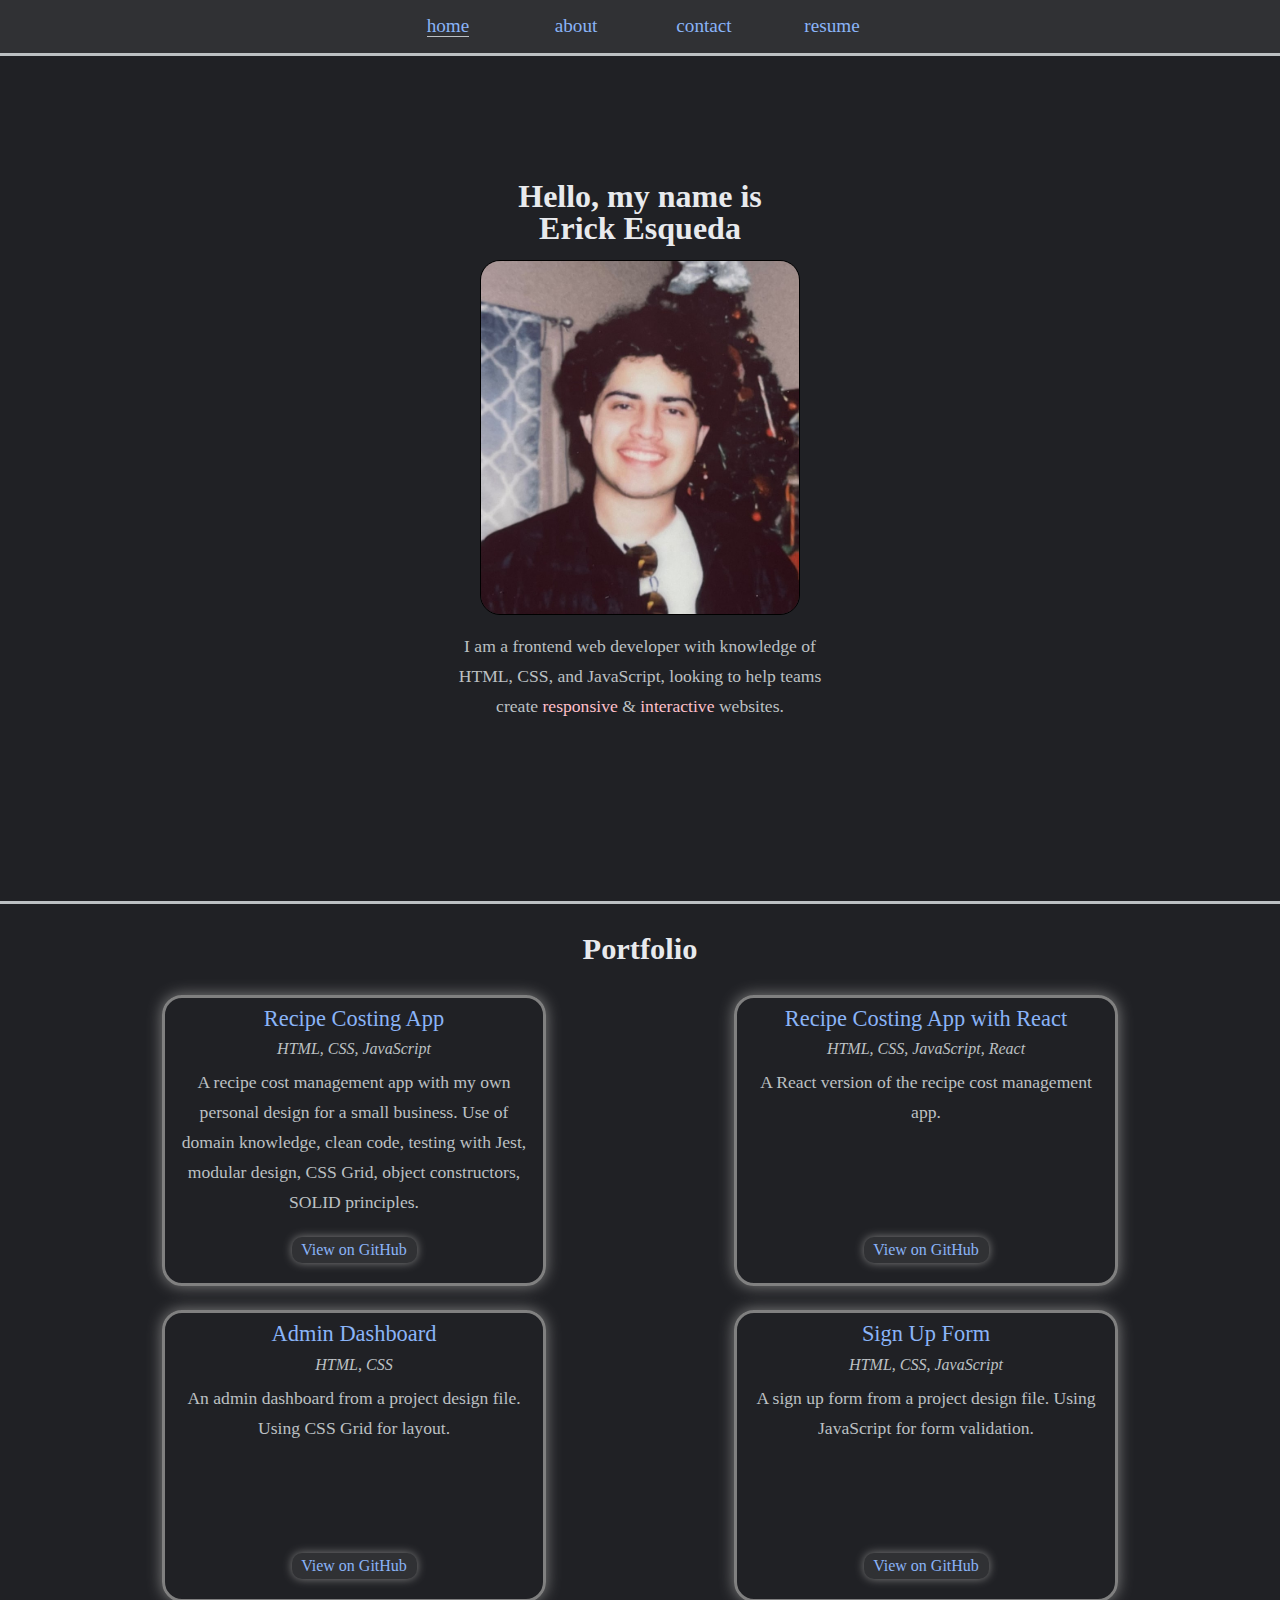
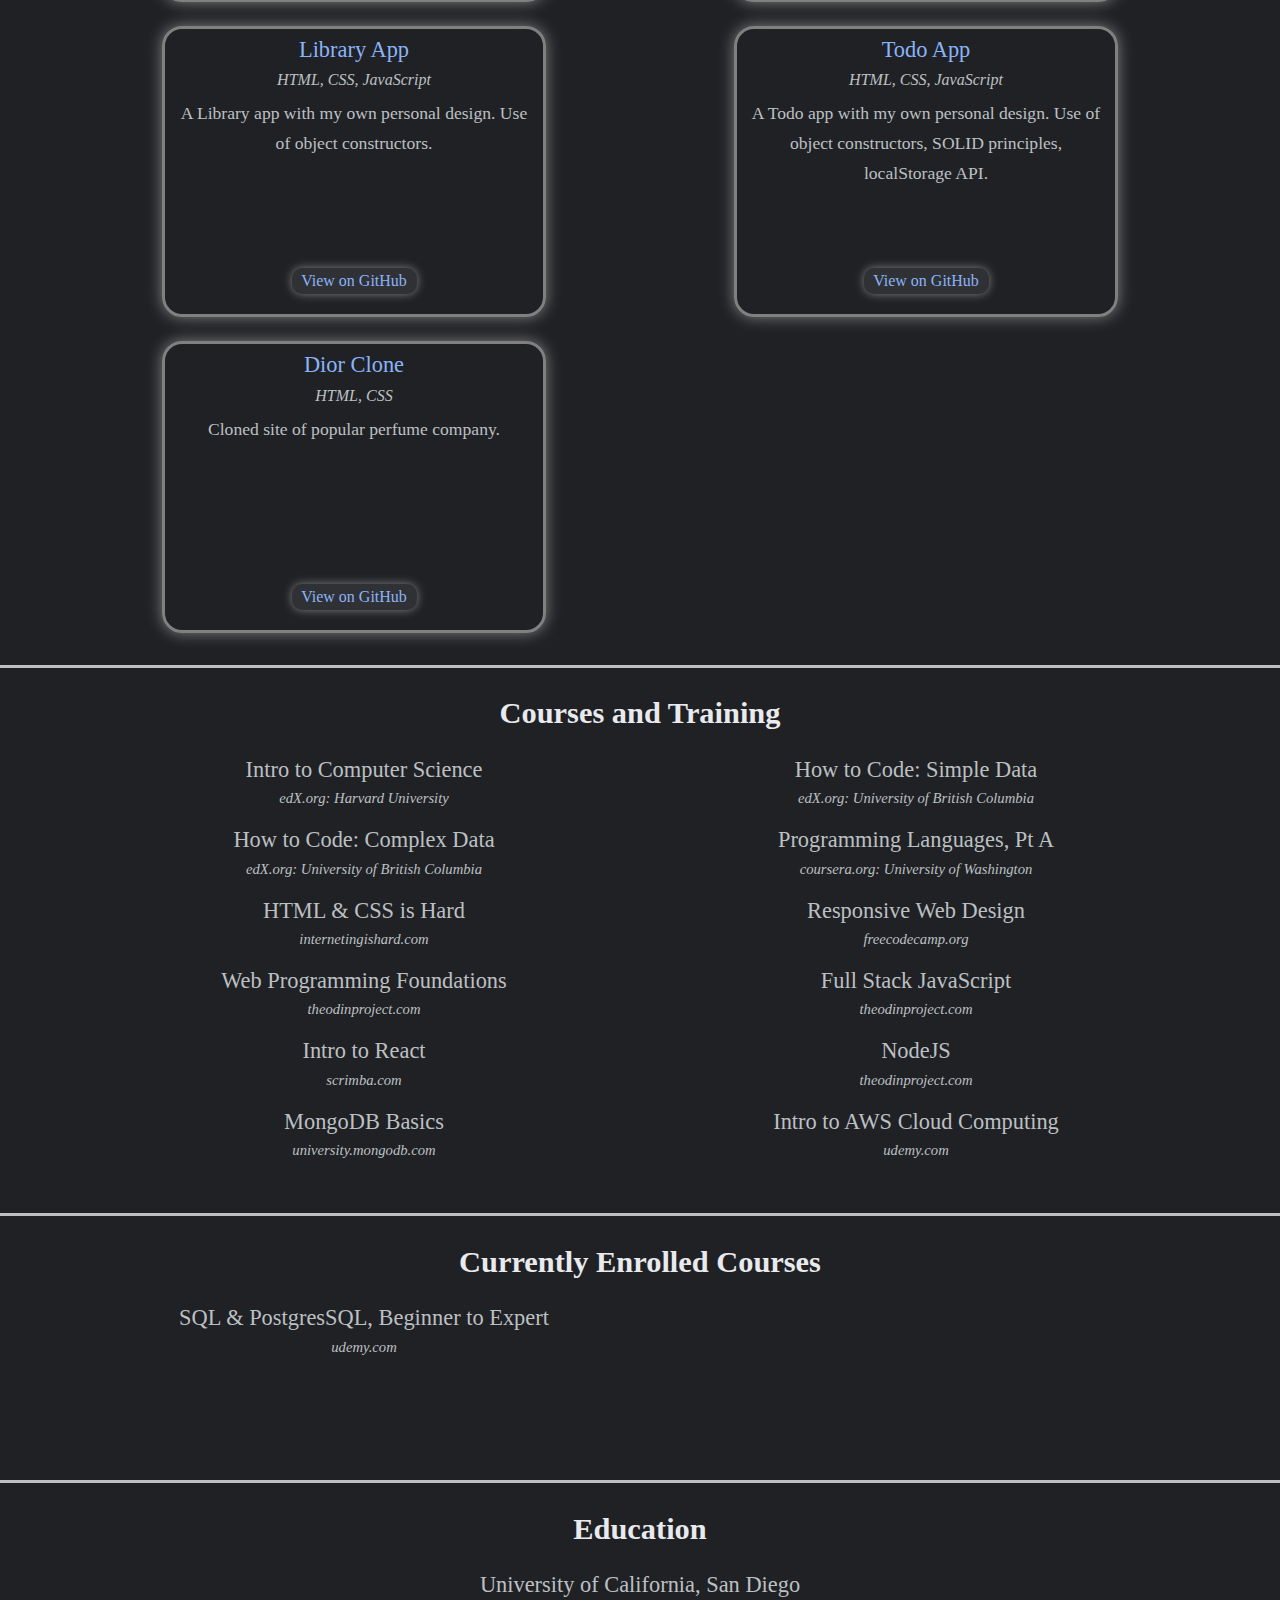
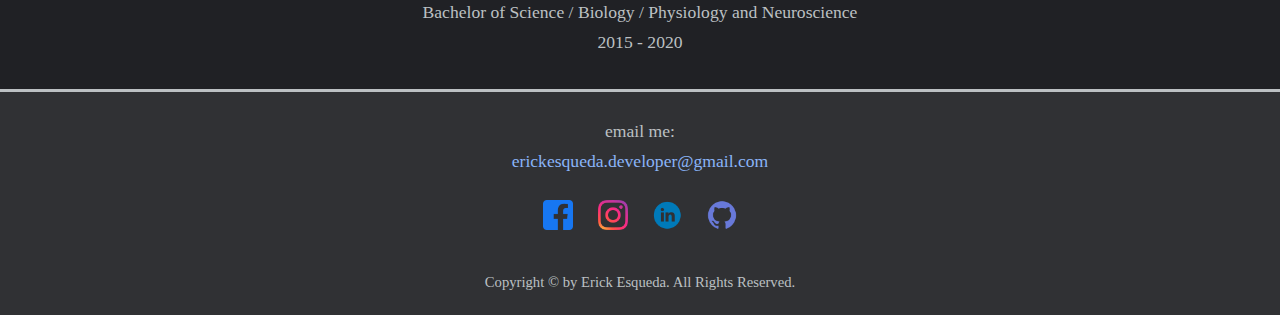
==== commit b9c53ab7: "shifted course from enrolled to taken" ====
--- a/index.html
+++ b/index.html
@@ -27,7 +27,7 @@
                     <a class="main-nav un" href="contact.html">contact</a>
                 </li>
                 <li>
-                    <a class="main-nav un" href="https://docs.google.com/document/d/10bdjWqkvaNZwaGxLFEgJvpulF6tFJITcMm9F76aHC4Q/edit?usp=sharing" target="_blank">resume</a>
+                    <a class="main-nav un" href="https://docs.google.com/document/d/1oUMyOTzxlwHGJ-sWknohR1JD3zPZNG6wUrt9LTyobOI/edit?usp=sharing" target="_blank">resume</a>
                 </li>
             </ul>
         </nav>
@@ -51,7 +51,7 @@
                     <h3><a class="un" href="https://solovinomuncher.github.io/recipe-cost-management-app/" target="_blank">Recipe Costing App with React</a></h3>
                     <em>HTML, CSS, JavaScript, React</em>
                     <p>A React version of the recipe cost management app.</p>
-                    <a class="btn-view-github" href="https://github.com/solovinomuncher/recipe-costing-app-react" target="_blank">View on GitHub</a>
+                    <a class="btn-view-github" href="https://github.com/solovinomuncher/recipe-cost-management-app-react" target="_blank">View on GitHub</a>
                 </li>
                 <li class="project">
                     <h3><a class="un" href="https://solovinomuncher.github.io/admin-dashboard/" target="_blank">Admin Dashboard</a></h3>
@@ -132,15 +132,15 @@
                     <h3><a class="un" href="https://university.mongodb.com/courses/M001/about" target="_blank">MongoDB Basics</a></h3>
                     <p id="portfolio"><small><em>university.mongodb.com</em></small></p>
                 </li>
+                <li class="courses-and-training__list__items">
+                    <h3><a class="un" href="https://www.udemy.com/course/introduction-to-aws-cloud-computing/?LSNPUBID=JVFxdTr9V80&ranEAID=JVFxdTr9V80&ranMID=39197&ranSiteID=JVFxdTr9V80-3hwaSV8CZzuZ5a.ZhINGnw&utm_medium=udemyads&utm_source=aff-campaign" target="_blank">Intro to AWS Cloud Computing</a></h3>
+                    <p id="portfolio"><small><em>udemy.com</em></small></p>
+                </li>
             </ul>
         </section>
         <section class="courses-and-training">
             <h2 class="courses-and-training__title">Currently Enrolled Courses</h2>
             <ul class="courses-and-training__list">
-                <li class="courses-and-training__list__items">
-                    <h3><a class="un" href="https://www.udemy.com/course/introduction-to-aws-cloud-computing/?LSNPUBID=JVFxdTr9V80&ranEAID=JVFxdTr9V80&ranMID=39197&ranSiteID=JVFxdTr9V80-3hwaSV8CZzuZ5a.ZhINGnw&utm_medium=udemyads&utm_source=aff-campaign" target="_blank">Intro to AWS Cloud Computing</a></h3>
-                    <p id="portfolio"><small><em>udemy.com</em></small></p>
-                </li>
                 <li class="courses-and-training__list__items">
                     <h3><a class="un" href="https://www.udemy.com/course/sql-and-postgresql-for-beginners/?ranMID=39197&ranEAID=JVFxdTr9V80&ranSiteID=JVFxdTr9V80-0eMVoZf4ewpda67q4CRKzw&LSNPUBID=JVFxdTr9V80&utm_source=aff-campaign&utm_medium=udemyads" target="_blank">SQL & PostgresSQL, Beginner to Expert</a></h3>
                     <p id="portfolio"><small><em>udemy.com</em></small></p>
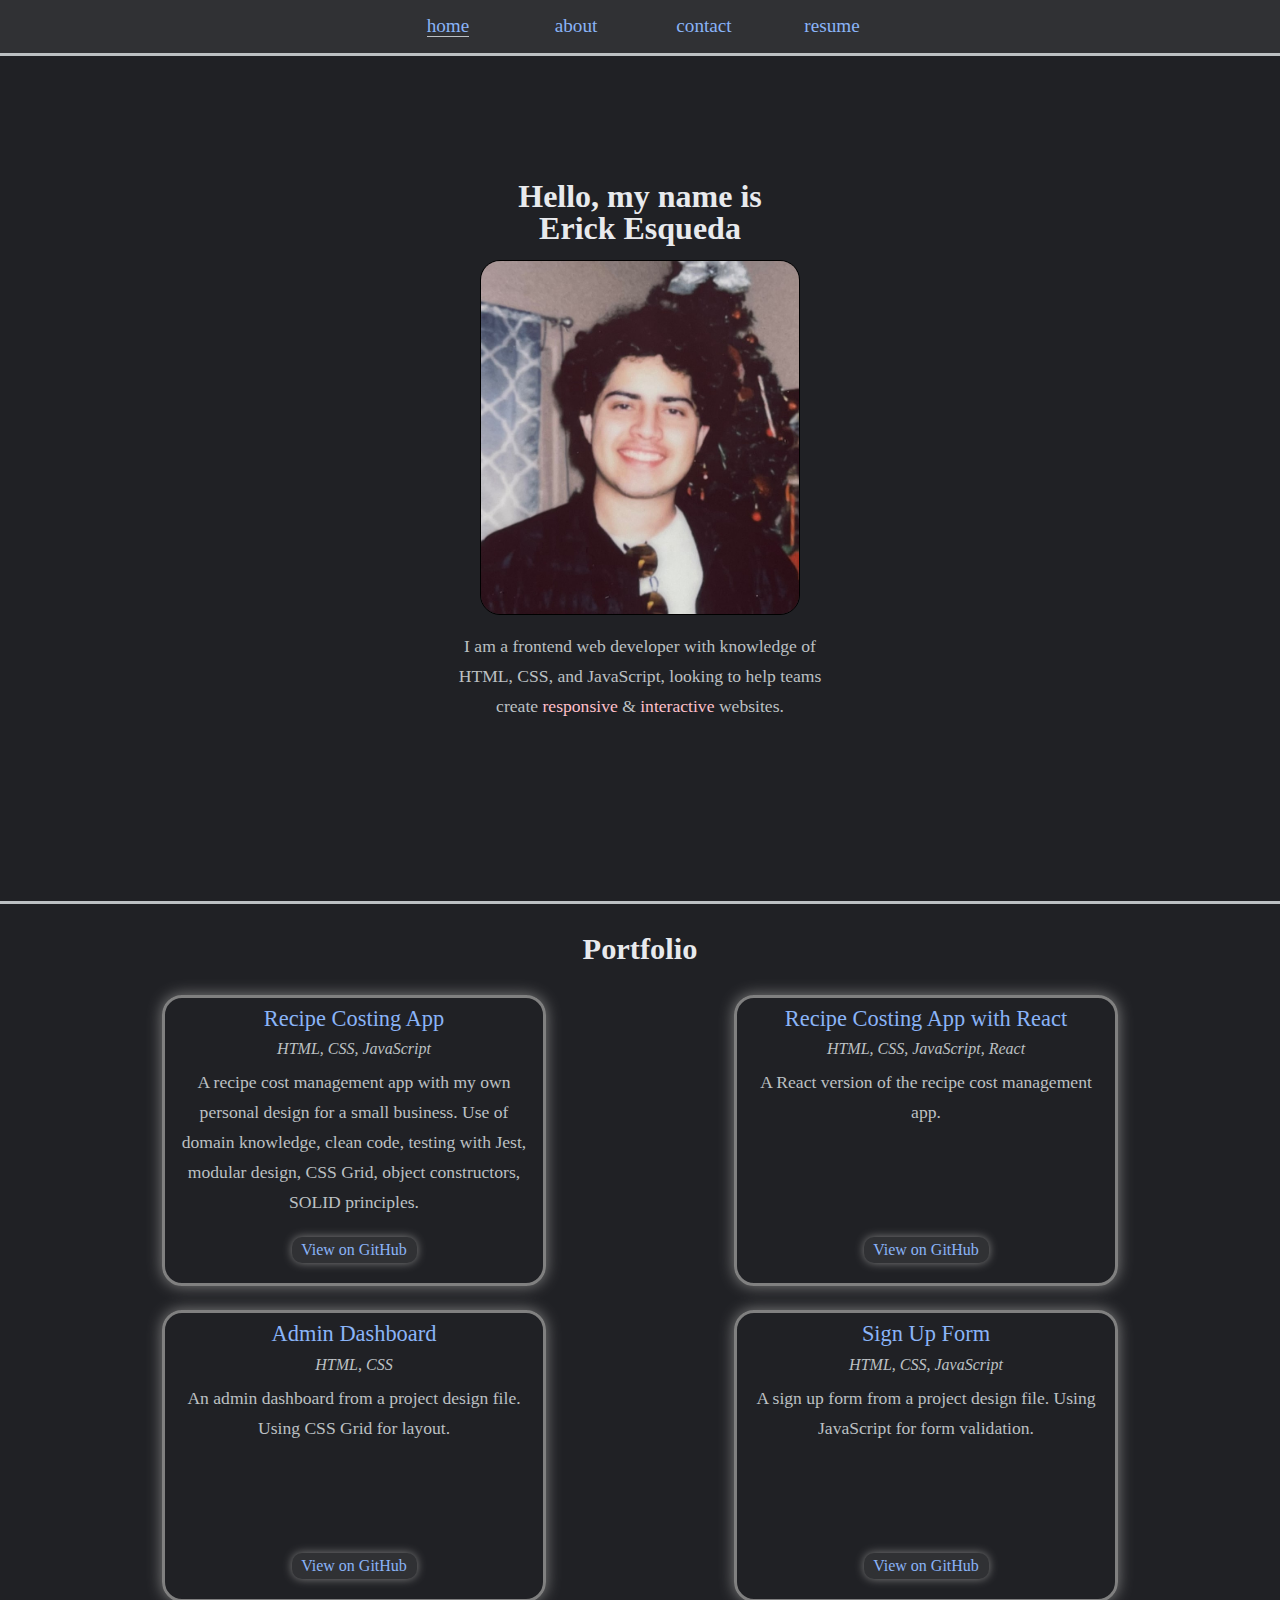
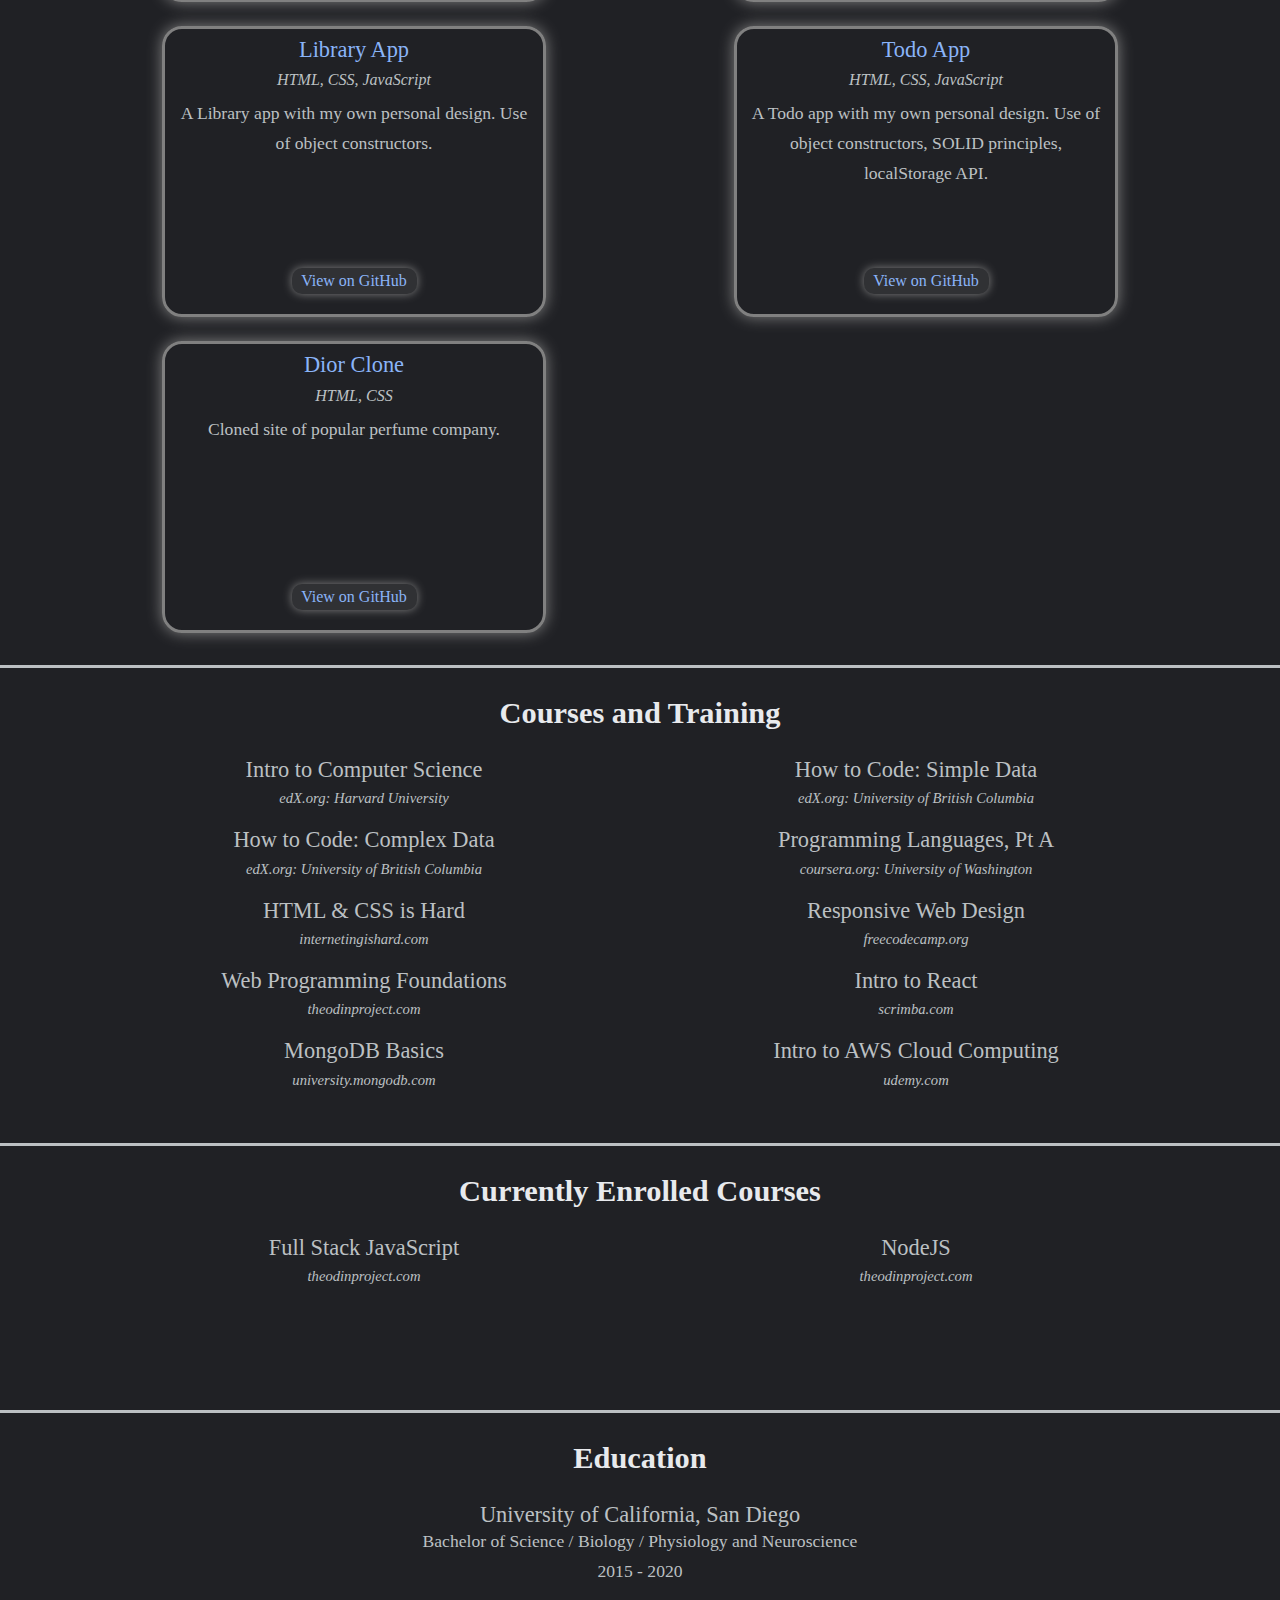
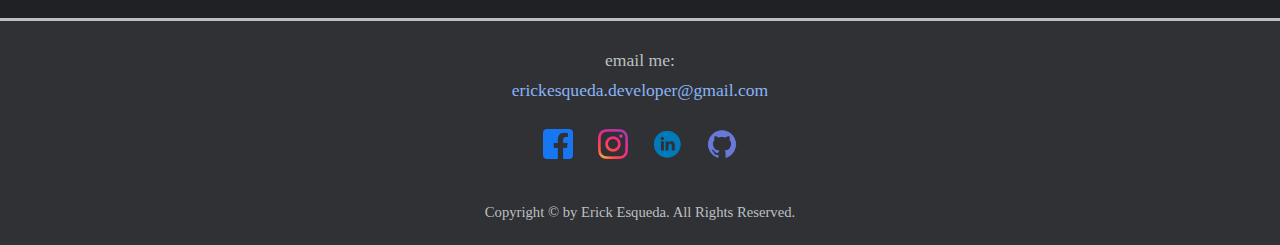
==== commit 5df0ff96: "updated courses" ====
--- a/index.html
+++ b/index.html
@@ -117,16 +117,8 @@
                     <p id="portfolio"><small><em>theodinproject.com</em></small></p>
                 </li>
                 <li class="courses-and-training__list__items">
-                    <h3><a class="un" href="https://www.theodinproject.com/paths/full-stack-javascript?" target="_blank">Full Stack JavaScript</a></h3>
-                    <p id="portfolio"><small><em>theodinproject.com</em></small></p>
-                </li>
-                <li class="courses-and-training__list__items">
                     <h3><a class="un" href="https://scrimba.com/learn/learnreact" target="_blank">Intro to React</a></h3>
                     <p id="portfolio"><small><em>scrimba.com</em></small></p>
-                </li>
-                <li class="courses-and-training__list__items">
-                    <h3><a class="un" href="https://www.theodinproject.com/paths/full-stack-javascript/courses/nodejs" target="_blank">NodeJS</a></h3>
-                    <p id="portfolio"><small><em>theodinproject.com</em></small></p>
                 </li>
                 <li class="courses-and-training__list__items">
                     <h3><a class="un" href="https://university.mongodb.com/courses/M001/about" target="_blank">MongoDB Basics</a></h3>
@@ -141,9 +133,17 @@
         <section class="courses-and-training">
             <h2 class="courses-and-training__title">Currently Enrolled Courses</h2>
             <ul class="courses-and-training__list">
-                <li class="courses-and-training__list__items">
+                <!-- <li class="courses-and-training__list__items">
                     <h3><a class="un" href="https://www.udemy.com/course/sql-and-postgresql-for-beginners/?ranMID=39197&ranEAID=JVFxdTr9V80&ranSiteID=JVFxdTr9V80-0eMVoZf4ewpda67q4CRKzw&LSNPUBID=JVFxdTr9V80&utm_source=aff-campaign&utm_medium=udemyads" target="_blank">SQL & PostgresSQL, Beginner to Expert</a></h3>
                     <p id="portfolio"><small><em>udemy.com</em></small></p>
+                </li> -->
+                <li class="courses-and-training__list__items">
+                    <h3><a class="un" href="https://www.theodinproject.com/paths/full-stack-javascript?" target="_blank">Full Stack JavaScript</a></h3>
+                    <p id="portfolio"><small><em>theodinproject.com</em></small></p>
+                </li>
+                <li class="courses-and-training__list__items">
+                    <h3><a class="un" href="https://www.theodinproject.com/paths/full-stack-javascript/courses/nodejs" target="_blank">NodeJS</a></h3>
+                    <p id="portfolio"><small><em>theodinproject.com</em></small></p>
                 </li>
             </ul>
         </section>
